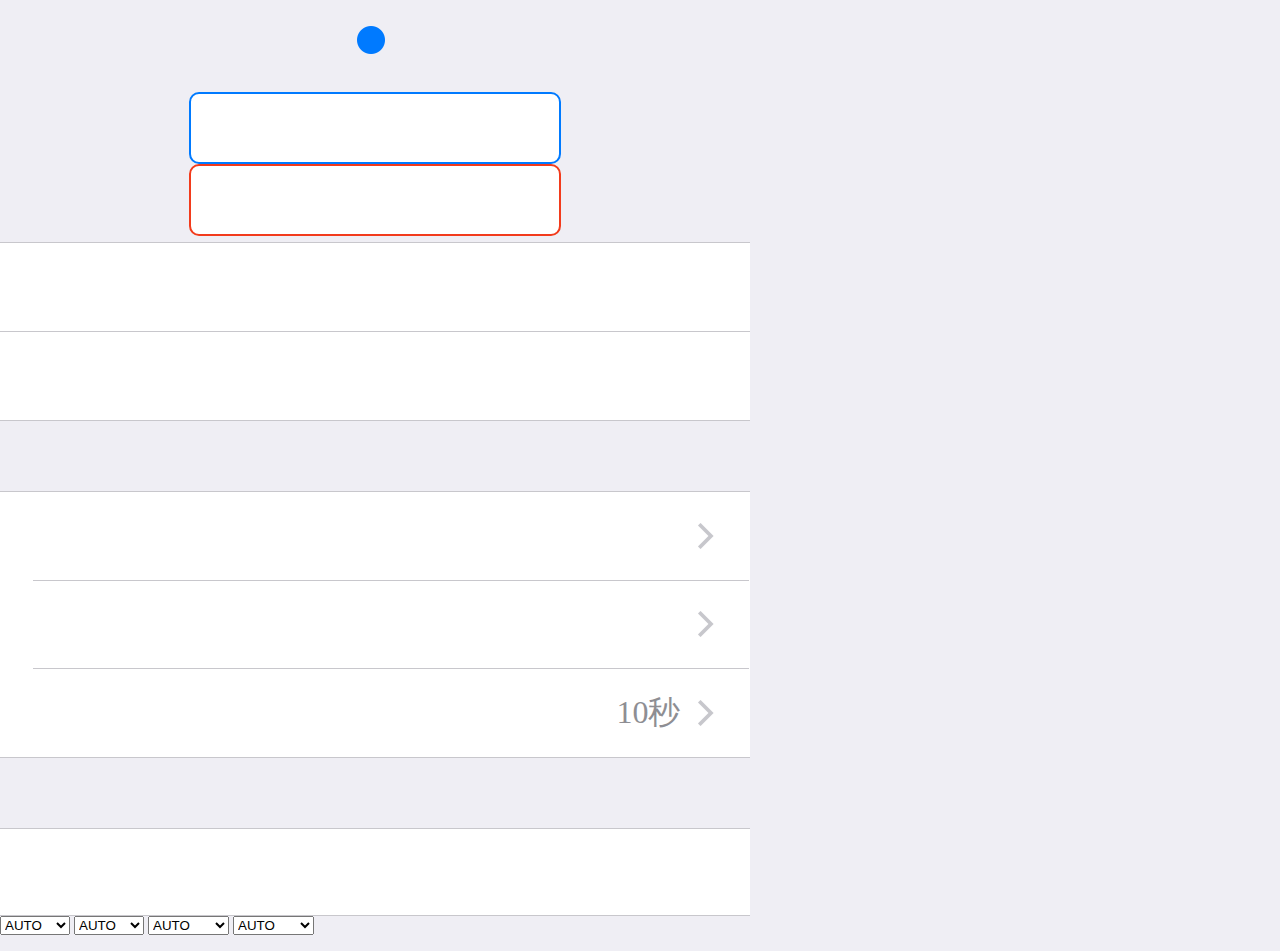
==== app/src/main/assets/index_sp.html @ 416dbcf1 "initial commit" ====
<html lang="ja">
  <head>
    <meta http-equiv="Content-Type" content="text/html; charset=UTF-8">
    <title>THETA360 setting</title>
    <script type="text/javascript" src="js/jquery.js"></script>
    <script type="text/javascript" src="js/aes.js"></script>
    <script type="text/javascript" src="js/pbkdf2.js"></script>
    <script type="text/javascript" src="js/encryption.js"></script>
    <script type="text/javascript" src="js/update.js"></script>
    <script type="text/javascript" src="js/jquery.i18n.properties.js"></script>
    <script type="text/javascript" src="js/i18n.js"></script>
    <script type="text/javascript" src="js/streaming.js"></script>
    <meta name="viewport" content="width=750">
    <link rel="stylesheet" type="text/css" href="css/design_sp.css">

  </head>

  <body>
    <script>

        #JS_INJECTION#

        /* Transition to PC design when the screen size is large */
        if (screen.width > 736) {
            window.location.href = "/index.html";
        }

        var measure_bitrate_flag = 0;

        $(function(){
          $('#bitrate4k').hide();
          $('#bitrate2k').hide();
          $('#bitrate1k').hide();
          $('#bitrate06k').hide();

          /* Embed multilingual correspondence character string */
          updateMessage();

          /* Set text from THETA status code */
          message_code = $("#status_label_tmp").text();
          if (message_code == "1") {
              $("#status_label").text(MESSSAGE_RUNNING);
              changeStatusReady();
          } else if (message_code == "2") {
              $("#status_label").text(MESSSAGE_LIVE_STREAMING);
              changeStatusLive();
          } else if (message_code == "3") {
              $("#status_label").text(MESSSAGE_STOP_STREAMING);
              changeStatusReady();
          } else if (message_code == "4") {
              $("#status_label").text(MESSSAGE_ERROR_CONNECT_SERVER);
              changeStatusError();
          } else if (message_code == "5") {
              $("#status_label").text(MESSSAGE_ERROR_NOT_USER_SETTING);
              changeStatusError();
          } else if (message_code == "6") {
              $("#status_label").text(MESSSAGE_TIMEOUT);
              changeStatusError();
          } else if (message_code == "7") {
              $("#status_label").text(MESSSAGE_ERROR_INITIALIZATION);
              changeStatusError();
          } else {
              $("#status_label").text(MESSSAGE_ERROR_UNEXPECTED + data);
              changeStatusError();
          }

          /* Initialize encryption key and Initial Vector */
          initEncryption();

          /* Decoding */
          var decText = $('#crypt_text').val();
          $('#stream_name_text').val(dec(decText));

          /* Regularly update status */
          setInterval("update()", 1000);

          /* Encrypt stream name when sending */
          $('#form_id').submit(function(){
              var src = $('#stream_name_text').val();
              $('#stream_name_text').val(""); /* 平のテキストを消去 */

              var dest = end(src);
              $('#crypt_text').val(dest);

              return true;
          });

          /* Changed bit rate options according to picture quality */
          var bitrate_4k_val = $('#bitrate4k').val();
          var bitrate_2k_val = $('#bitrate2k').val();
          var bitrate_1k_val = $('#bitrate1k').val();
          var bitrate_06k_val = $('#bitrate06k').val();
          changeMovieSize();
          $('#bitrate4k').val(bitrate_4k_val);
          $('#bitrate2k').val(bitrate_2k_val);
          $('#bitrate1k').val(bitrate_1k_val);
          $('#bitrate06k').val(bitrate_06k_val);

          var movie = $('#movie').val();
          var bitrate = "";
          if(movie == 'MOVIE4K'){
              bitrate = $('#bitrate4k').val();
          } else if(movie == 'MOVIE2K'){
              bitrate = $('#bitrate2k').val();
          } else if(movie == 'MOVIE1K'){
              bitrate = $('#bitrate1k').val();
          } else {
              bitrate = $('#bitrate06k').val();
          }
          if (bitrate == "-1") {
              changeAutoBitrateText();
          }

          changeBitrate();
          changeTimeout();

          $("#server_url_text").focus(function(){
              $(this).css("background-color","#d9d9d8");
              $("#server_url_box").css("background-color","#d9d9d8");
          }).blur(function(){
              $(this).css("background-color","#ffffff");
              $("#server_url_box").css("background-color","#ffffff");
          });
          $("#stream_name_text").focus(function(){
              $(this).css("background-color","#d9d9d8");
              $("#stream_name_box").css("background-color","#d9d9d8");
          }).blur(function(){
              $(this).css("background-color","#ffffff");
              $("#stream_name_box").css("background-color","#ffffff");
          });
          /* Countermeasure to Safari/iOS */
          $("#submit_button").on("click", function(){
              $(this).focus();
          });
          $("#stream_start_button").on("click", function(){
              $(this).focus();
          });
          $("#stream_stop_button").on("click", function(){
              $(this).focus();
          });
          $("#measure_bitrate_button").on("click", function(){
              $(this).focus();
          });
        });

        function changeStatusReady() {
            document.activeElement.blur();
            $("#status_img_1").show();
            $("#status_img_2").hide();
            $("#status_img_3").hide();
            $("#stream_start_button").show();
            $("#stream_stop_button").hide();
            $(".settings_item_input").prop("disabled", false);
            $(".settings_item_label").css("opacity", "1");
            $(".youtube_item_label").css("opacity", "1");
            $(".change_disabled_background").css("opacity", "1");
            $("#submit_button").prop("disabled", false);
            $("#movie_size_tr").on("click", function(){openMovieSize();});
            $("#bitrate_tr").on("click", function(){openBitrate();});
            $("#timeout_tr").on("click", function(){openTimeout();});

            if ($("#tmp_bitrate").val() == "-1") {
                $("#measure_bitrate_button").prop("disabled", false);
            }
        }

        function changeStatusLive() {
            document.activeElement.blur();
            $("#status_img_1").hide();
            $("#status_img_2").show();
            $("#status_img_3").hide();
            $("#stream_start_button").hide();
            $("#stream_stop_button").show();
            $(".settings_item_input").prop("disabled", true);
            $(".settings_item_label").css("opacity", "0.3");
            $(".youtube_item_label").css("opacity", "0.3");
            $(".change_disabled_background").css("opacity", "0.3");
            $("#submit_button").prop("disabled", true);
            $("#movie_size_tr").off("click");
            $("#bitrate_tr").off("click");
            $("#timeout_tr").off("click");
            $("#measure_bitrate_button").prop("disabled", true);
        }

        function changeStatusError() {
            $("#status_img_1").hide();
            $("#status_img_2").hide();
            $("#status_img_3").show();
            $("#stream_start_button").show();
            $("#stream_stop_button").hide();
            $(".settings_item_input").prop("disabled", false);
            $(".settings_item_label").css("opacity", "1");
            $(".youtube_item_label").css("opacity", "1");
            $(".change_disabled_background").css("opacity", "1");
            $("#submit_button").prop("disabled", false);
            $("#movie_size_tr").on("click", function(){openMovieSize();});
            $("#bitrate_tr").on("click", function(){openBitrate();});
            $("#timeout_tr").on("click", function(){openTimeout();});

            if ($("#tmp_bitrate").val() == "-1") {
                $("#measure_bitrate_button").prop("disabled", false);
            }
        }

        function changeMovieSize() {
            var movie = $("#movie").val();
            changeMovieSizeCheck($("#movie").val());
            $("#movie_size_value").text($("#movie option:selected").text());
            if (movie == 'MOVIE4K') {
                $('#bitrate4k').val('20');
                $("#bitrate_value").text($('#bitrate4k option:selected').text());
                $('#slide_bitrate_4k_table').show();
                $('#slide_bitrate_2k_table').hide();
                $('#slide_bitrate_1k_table').hide();
                $('#slide_bitrate_06k_table').hide();
            } else if (movie == 'MOVIE2K') {
                $('#bitrate2k').val('6');
                $("#bitrate_value").text($('#bitrate2k option:selected').text());
                $('#slide_bitrate_4k_table').hide();
                $('#slide_bitrate_2k_table').show();
                $('#slide_bitrate_1k_table').hide();
                $('#slide_bitrate_06k_table').hide();
            } else if (movie == 'MOVIE1K') {
                $('#bitrate1k').val('0.85');
                $("#bitrate_value").text($('#bitrate1k option:selected').text());
                $('#slide_bitrate_4k_table').hide();
                $('#slide_bitrate_2k_table').hide();
                $('#slide_bitrate_1k_table').show();
                $('#slide_bitrate_06k_table').hide();
            } else {
                $('#bitrate06k').val('0.36');
                $("#bitrate_value").text($('#bitrate06k option:selected').text());
                $('#slide_bitrate_4k_table').hide();
                $('#slide_bitrate_2k_table').hide();
                $('#slide_bitrate_1k_table').hide();
                $('#slide_bitrate_06k_table').show();
            }
        }

        function changeMovieSizeCheck(movie) {
            if (movie == 'MOVIE4K') {
                $('#check_4k').show();
                $('#check_2k').hide();
                $('#check_1k').hide();
                $('#check_06k').hide();
            } else if (movie == 'MOVIE2K') {
                $('#check_4k').hide();
                $('#check_2k').show();
                $('#check_1k').hide();
                $('#check_06k').hide();
            } else if (movie == 'MOVIE1K') {
                $('#check_4k').hide();
                $('#check_2k').hide();
                $('#check_1k').show();
                $('#check_06k').hide();
            } else {
                $('#check_4k').hide();
                $('#check_2k').hide();
                $('#check_1k').hide();
                $('#check_06k').show();
            }
        }

        function changeBitrate() {
            var movie = $("#movie").val();
            if (movie == 'MOVIE4K') {
                $("#bitrate_value").text($("#bitrate4k option:selected").text());
                changeBitrateCheck($('#bitrate4k').val());
            } else if (movie == 'MOVIE2K') {
                $("#bitrate_value").text($("#bitrate2k option:selected").text());
                changeBitrateCheck($('#bitrate2k').val());
            } else if (movie == 'MOVIE1K') {
                $("#bitrate_value").text($("#bitrate1k option:selected").text());
                changeBitrateCheck($('#bitrate1k').val());
            } else {
                $("#bitrate_value").text($("#bitrate06k option:selected").text());
                changeBitrateCheck($('#bitrate06k').val());
            }
        }

        function changeBitrateCheck(val) {
            var movie = $("#movie").val();
            if (movie == 'MOVIE4K') {
                $('#check_bitrate_auto').hide();
                $('#check_bitrate_40_4k').hide();
                $('#check_bitrate_20_4k').hide();
                $('#check_bitrate_12_4k').hide();
                if (val == "-1") {
                    $('#check_bitrate_auto').show();
                } else if (val == "40") {
                    $('#check_bitrate_40_4k').show();
                } else if (val == "20") {
                    $('#check_bitrate_20_4k').show();
                } else if (val == "12") {
                    $('#check_bitrate_12_4k').show();
                }
            } else if (movie == 'MOVIE2K') {
                $('#check_bitrate_auto').hide();
                $('#check_bitrate_16_2k').hide();
                $('#check_bitrate_6_2k').hide();
                $('#check_bitrate_3_2k').hide();
                if (val == "-1") {
                    $('#check_bitrate_auto').show();
                } else if (val == "16") {
                    $('#check_bitrate_16_2k').show();
                } else if (val == "6") {
                    $('#check_bitrate_6_2k').show();
                } else if (val == "3") {
                    $('#check_bitrate_3_2k').show();
                }
            } else if (movie == 'MOVIE1K') {
                $('#check_bitrate_auto').hide();
                $('#check_bitrate_2_1k').hide();
                $('#check_bitrate_085_1k').hide();
                $('#check_bitrate_05_1k').hide();
                if (val == "-1") {
                    $('#check_bitrate_auto').show();
                } else if (val == "2") {
                    $('#check_bitrate_2_1k').show();
                } else if (val == "0.85") {
                    $('#check_bitrate_085_1k').show();
                } else if (val == "0.5") {
                    $('#check_bitrate_05_1k').show();
                }
            } else {
                $('#check_bitrate_auto').hide();
                $('#check_bitrate_1_06k').hide();
                $('#check_bitrate_036_06k').hide();
                $('#check_bitrate_025_06k').hide();
                if (val == "-1") {
                    $('#check_bitrate_auto').show();
                } else if (val == "1") {
                    $('#check_bitrate_1_06k').show();
                } else if (val == "0.36") {
                    $('#check_bitrate_036_06k').show();
                } else if (val == "0.25") {
                    $('#check_bitrate_025_06k').show();
                }
            }
        }

        function changeTimeout() {
            $("#timeout_value").text($("#no_operation_timeout_minute_text option:selected").text());
            changeTimeoutCheck($('#no_operation_timeout_minute_text').val());
        }

        function changeTimeoutCheck(val) {
            $('#check_timeout_3').hide();
            $('#check_timeout_5').hide();
            $('#check_timeout_10').hide();
            $('#check_timeout_20').hide();
            $('#check_timeout_auto').hide();
            if (val == "3") {
                $('#check_timeout_3').show();
            } else if (val == "5") {
                $('#check_timeout_5').show();
            } else if (val == "10") {
                $('#check_timeout_10').show();
            } else if (val == "20") {
                $('#check_timeout_20').show();
            } else {
                $('#check_timeout_auto').show();
            }
        }

        function openMovieSize() {
            $("#tmp_movie").val($("#movie").val());
            var movie_size = $('#slide_movie_size');
            movie_size.animate({'left' : 0 }, 300);

        }

        function closeMovieSize() {
            var movie_size = $('#slide_movie_size');
            var body = $(document.body);
            movie_size.animate({'left' : body.outerWidth() }, 300);
        }

        function selectMovieSize(movie_type) {
            $("#tmp_movie").val(movie_type);
            changeMovieSizeCheck($("#tmp_movie").val());
        }

        function cancelMovieSize() {
            closeMovieSize();
            changeMovieSizeCheck($("#movie").val());
        }

        function decideMovieSize() {
            if ($("#movie").val() != $("#tmp_movie").val()) {
                $("#movie").val($("#tmp_movie").val());
                changeMovieSize();
                changeBitrate();
                resetAutoBitrateText();
            }
            closeMovieSize();
        }

        function openBitrate() {
            var movie = $("#movie").val();
            if (movie == 'MOVIE4K') {
                $("#tmp_bitrate").val($("#bitrate4k").val());
            } else if (movie == 'MOVIE2K') {
                $("#tmp_bitrate").val($("#bitrate2k").val());
            } else if (movie == 'MOVIE1K') {
                $("#tmp_bitrate").val($("#bitrate1k").val());
            } else {
                $("#tmp_bitrate").val($("#bitrate06k").val());
            }

            var auto_bitrate = $("#auto_bitrate").val();
            if (auto_bitrate != "" && auto_bitrate != "null") {
                $("#tmp_auto_bitrate").val(auto_bitrate);
                $("#auto_bitrate_label").text("AUTO (" + auto_bitrate + " Mbps)");
            } else {
                $("#tmp_auto_bitrate").val("");
                $("#auto_bitrate_label").text("AUTO");
            }
            selectBitrate($("#tmp_bitrate").val());

            var bitrate = $('#slide_bitrate');
            bitrate.animate({'left' : 0 }, 300);
        }

        function closeBitrate() {
            var bitrate = $('#slide_bitrate');
            var body = $(document.body);
            bitrate.animate({'left' : body.outerWidth() }, 300);
        }

        function selectBitrate(bitrate) {
            if (measure_bitrate_flag == 1) {
                return;
            }
            $("#tmp_bitrate").val(bitrate);
            changeBitrateCheck(bitrate);
            if (bitrate == "-1") {
                if ($("#tmp_auto_bitrate").val() == "") {
                    $("#slide_bitrate_ok").prop("disabled", true);
                }
                $("#measure_bitrate_button").prop("disabled", false);
            } else {
                $("#slide_bitrate_ok").prop("disabled", false);
                $("#measure_bitrate_button").prop("disabled", true);
            }
        }

        function cancelBitrate() {
            closeBitrate();
            var movie = $("#movie").val();
            if (movie == 'MOVIE4K') {
                changeBitrateCheck($('#bitrate4k').val());
            } else if (movie == 'MOVIE2K') {
                changeBitrateCheck($('#bitrate2k').val());
            } else if (movie == 'MOVIE1K') {
                changeBitrateCheck($('#bitrate1k').val());
            } else {
                changeBitrateCheck($('#bitrate06k').val());
            }
        }

        function decideBitrate() {
            var bitrate = $("#tmp_bitrate").val();
            var movie = $("#movie").val();
            if (movie == 'MOVIE4K') {
                $("#bitrate4k").val(bitrate);
            } else if (movie == 'MOVIE2K') {
                $("#bitrate2k").val(bitrate);
            } else if (movie == 'MOVIE1K') {
                $("#bitrate1k").val(bitrate);
            } else {
                $("#bitrate06k").val(bitrate);
            }

            if (bitrate == "-1") {
                $("#auto_bitrate").val($("#tmp_auto_bitrate").val());
                changeAutoBitrateText();
            } else {
                resetAutoBitrateText();
            }

            changeBitrate();
            closeBitrate();
        }

        function openTimeout() {
            var timeout = $('#slide_timeout');
            timeout.animate({'left' : 0 }, 300);
            $("#tmp_timeout").val($("#no_operation_timeout_minute_text").val());
        }

        function closeTimeout() {
            var timeout = $('#slide_timeout');
            var body = $(document.body);
            timeout.animate({'left' : body.outerWidth() }, 300);
        }

        function selectTimeout(timeout) {
            $("#tmp_timeout").val(timeout);
            changeTimeoutCheck(timeout);
        }

        function cancelTimeout() {
            closeTimeout();
            changeTimeoutCheck($("#no_operation_timeout_minute_text").val());
        }

        function decideTimeout() {
            $("#no_operation_timeout_minute_text").val($("#tmp_timeout").val());
            changeTimeout();
            closeTimeout();
        }

        function measure_bitrate() {
            if (measure_bitrate_flag == 1) {
                return;
            }
            measure_bitrate_flag = 1;
            $("#slide_bitrate_ok").prop("disabled", true);
            $("#slide_bitrate_cancel").prop("disabled", true);
            $.ajax({
                url: '/measure_bitrate',
                type: 'POST',
                dataType: 'text',
                data: {'server-url': $("#server_url_text").val(), 'stream-name': end($("#stream_name_text").val()), 'movie-size': $("#movie").val()},
                cache: false,
                timeout: 20000
            })
            .done(function(data) {
                if (data != "" && data != "0") {
                    $("#tmp_auto_bitrate").val(data);
                    $("#auto_bitrate_label").text("AUTO (" + data + " Mbps)");
                    $("#slide_bitrate_ok").prop("disabled", false);
                }
            }).always(function() {
                measure_bitrate_flag = 0;
                $("#slide_bitrate_cancel").prop("disabled", false);
            });
        }

        function changeAutoBitrateText() {
            var movie = $('#movie').val();
            var bitrate = $("#auto_bitrate").val();
            if(movie == 'MOVIE4K'){
                $('#bitrate4k option[value="-1"]').text("AUTO (" + bitrate + " Mbps)");
            } else if(movie == 'MOVIE2K'){
                $('#bitrate2k option[value="-1"]').text("AUTO (" + bitrate + " Mbps)");
            } else if(movie == 'MOVIE1K'){
                $('#bitrate1k option[value="-1"]').text("AUTO (" + bitrate + " Mbps)");
            } else {
                $('#bitrate06k option[value="-1"]').text("AUTO (" + bitrate + " Mbps)");
            }
        }

        function resetAutoBitrateText() {
            $("#auto_bitrate").val("");
            $('#bitrate4k option[value="-1"]').text("AUTO");
            $('#bitrate2k option[value="-1"]').text("AUTO");
            $('#bitrate1k option[value="-1"]').text("AUTO");
            $('#bitrate06k option[value="-1"]').text("AUTO");
        }

    </script>

    <form action='/index.html' method='post' id="form_id">
      <div id="head_box">
        <div id="status_box">
          <img id="status_img_1" class="status_img" src="img/100_01.png">
          <img id="status_img_2" class="status_img" src="img/100_02.png" hidden>
          <img id="status_img_3" class="status_img" src="img/100_03.png" hidden>
          <label id="status_label"></label>
          <label id="status_label_tmp" hidden></label>
        </div>

        <div id="description">
          <label id="description_label" class="i18n_DESCRIPTION"></label>
        </div>

        <div id="stream_button_box">
          <button id="stream_start_button" type='button' onclick="streaming()" class="i18n_START_LIVE_STREAMING stream_button"></button>
          <button id="stream_stop_button" type='button' onclick="streaming()" class="i18n_STOP_LIVE_STREAMING stream_button" hidden></button>
        </div>
      </div>

      <div id="youtube_box" class="change_disabled_background">
        <div id="server_url_box" class="bottom_border">
          <div class="youtube_padding">
            <label id="server_url_label" class="i18n_SERVER_URL youtube_item_label"></label>
            <input type='text' id="server_url_text" name='server_url' class="i18n_placeholder_INPUT_PLACEHOLDER settings_item_input">
          </div>
        </div>

        <div id="stream_name_box">
          <div class="youtube_padding">
            <label id="stream_name_label" class="i18n_STREAM_NAME youtube_item_label"></label>
            <input type='text' id="stream_name_text" name='stream_name' class="i18n_placeholder_INPUT_PLACEHOLDER settings_item_input">
          </div>
        </div>
      </div>

      <div id="advanced_box">
        <label id="advanced_label" class="i18n_ADVANCED_SETTING"></label>
      </div>

      <div id="settings_box" class="change_disabled_background">
        <table id="settings_movie_table" class="settings_table bottom_border">
          <tr id="movie_size_tr">
            <td id="movie_table_head_1">
              <label id="movie_size_label" class="i18n_MOVIE_SIZE settings_item_label"></label>
            </td>
            <td id="movie_table_head_2">
              <label id="movie_size_value" class="settings_value"></label>
            </td>
            <td id="movie_table_head_3">
              <img src="img/102.png" class="arrow_icon">
            </td>
          </tr>
        </table>
        <table id="settings_bitrate_table" class="settings_table bottom_border">
          <tr id="bitrate_tr">
            <td id="bitrate_table_head_1">
              <label id="bitrate_label" class="i18n_BITRATE settings_item_label"></label>
            </td>
            <td id="bitrate_table_head_2">
              <label id="bitrate_value" class="settings_value"></label>
            </td>
            <td id="bitrate_table_head_3">
              <img src="img/102.png" class="arrow_icon">
            </td>
          </tr>
        </table>
        <table id="settings_timeout_table" class="settings_table">
          <tr id="timeout_tr">
            <td id="timeout_table_head_1">
              <label id="timeout_label" class="i18n_TIMEOUT settings_item_label"></label>
            </td>
            <td id="timeout_table_head_2">
              <label id="timeout_value" class="settings_value">10秒</label>
            </td>
            <td id="timeout_table_head_3">
              <img src="img/102.png" class="arrow_icon">
            </td>
          </tr>
        </table>
      </div>

      <div id="submit_button_box" class="change_disabled_background">
        <button id="submit_button" type='submit' name='action' value='send' class="i18n_SEND_BUTTON change_disabled_background"></button>
      </div>

      <input type="hidden" name="update" value="1">
      <input type="hidden" name="crypt" value="0" id="crypt_text">
      <span type="hidden" id="encryption_key"></span>
      <span type="hidden" id="encryption_iv"></span>

      <select id="movie" name="movie" hidden>
        <option value="MOVIE4K">4K(3840x1920) 30fps</option>
        <option value="MOVIE2K">2K(1920x960) 30fps</option>
        <option value="MOVIE1K">1K(1024x512) 30fps</option>
        <option value="MOVIE06K">0.6K(640x320) 30fps</option>
      </select>
      <select id="bitrate4k" name="bitrate4k">
        <option value="-1">AUTO</option>
        <option value="40">40Mbps</option>
        <option value="20">20Mbps</option>
        <option value="12">12Mbps</option>
      </select>
      <select id="bitrate2k" name="bitrate2k">
        <option value="-1">AUTO</option>
        <option value="16">16Mbps</option>
        <option value="6">6Mbps</option>
        <option value="3">3Mbps</option>
      </select>
      <select id="bitrate1k" name="bitrate1k">
        <option value="-1">AUTO</option>
        <option value="2">2Mbps</option>
        <option value="0.85">0.85Mbps</option>
        <option value="0.5">0.5Mbps</option>
      </select>
      <select id="bitrate06k" name="bitrate06k">
        <option value="-1">AUTO</option>
        <option value="1">1Mbps</option>
        <option value="0.36">0.36Mbps</option>
        <option value="0.25">0.25Mbps</option>
      </select>
      <select id="no_operation_timeout_minute_text" name="no_operation_timeout_minute" hidden>
        <option value="3" class="i18n_add_MINUTE">3</option>
        <option value="5" class="i18n_add_MINUTE">5</option>
        <option value="10" class="i18n_add_MINUTE">10</option>
        <option value="20" class="i18n_add_MINUTE">20</option>
        <option value="-1" class="i18n_DISABLED"></option>
      </select>

      <input id="auto_bitrate" name="auto_bitrate" type="hidden">

      <nav id="slide_movie_size" class="slide_menu">
        <div id="slide_movie_label_box" class="slide_head_box">
          <button id="slide_movie_cancel" type='button' onclick="cancelMovieSize()" class="slide_head_button slide_cancel_button">Cancel</button>
          <label id="slide_movie_label" class="i18n_MOVIE_SIZE slide_head_label"></label>
          <button id="slide_movie_ok" type='button' onclick="decideMovieSize()" class="slide_head_button slide_ok_button">OK</button>
        </div>
        <div id="slide_movie_size_box" class="slide_item_box">
          <table id="slide_movie_size_table" class="settings_table">
            <tr class="bottom_border" onclick="selectMovieSize('MOVIE4K')">
              <td id="slide_movie_size_table_head_1">
                <label id="movie_size_4k" class="settings_item_label">4K(3840x1920) 30fps</label>
              </td>
              <td class="slide_check">
                <img id="check_4k" src="img/101.png" class="check_icon">
              </td>
            </tr>
            <tr class="bottom_border" onclick="selectMovieSize('MOVIE2K')">
              <td>
                <label id="movie_size_2k" class="settings_item_label">2K(1920x960) 30fps</label>
              </td>
              <td>
                <img id="check_2k" src="img/101.png" class="check_icon">
              </td>
            </tr>
            <tr class="bottom_border" onclick="selectMovieSize('MOVIE1K')">
              <td>
                <label id="movie_size_1k" class="settings_item_label">1K(1024x512) 30fps</label>
              </td>
              <td>
                <img id="check_1k" src="img/101.png" class="check_icon">
              </td>
            </tr>
            <tr onclick="selectMovieSize('MOVIE06K')">
              <td>
                <label id="movie_size_06k" class="settings_item_label">0.6K(640x320) 30fps</label>
              </td>
              <td>
                <img id="check_06k" src="img/101.png" class="check_icon">
              </td>
            </tr>
          </table>
        </div>
        <input type="hidden" id="tmp_movie">
      </nav>

      <nav id="slide_bitrate" class="slide_menu">
        <div id="slide_bitrate_label_box" class="slide_head_box">
          <button id="slide_bitrate_cancel" type='button' onclick="cancelBitrate()" class="slide_head_button slide_cancel_button">Cancel</button>
          <label id="slide_bitrate_label" class="i18n_BITRATE slide_head_label"></label>
          <button id="slide_bitrate_ok" type='button' onclick="decideBitrate()" class="slide_head_button slide_ok_button">OK</button>
        </div>
        <div id="slide_bitrate_box" class="slide_item_box">
          <table id="slide_bitrate_4k_table" class="settings_table">
            <tr class="bottom_border" onclick="selectBitrate('40')">
              <td class="slide_bitrate_table_head">
                <label id="bitrate_40_4k" class="settings_item_label">40Mbps</label>
              </td>
              <td class="slide_check">
                <img id="check_bitrate_40_4k" src="img/101.png" class="check_icon">
              </td>
            </tr>
            <tr class="bottom_border" onclick="selectBitrate('20')">
              <td>
                <label id="bitrate_20_4k" class="settings_item_label">20Mbps</label>
              </td>
              <td>
                <img id="check_bitrate_20_4k" src="img/101.png" class="check_icon">
              </td>
            </tr>
            <tr onclick="selectBitrate('12')">
              <td>
                <label id="bitrate_12_4k" class="settings_item_label">12Mbps</label>
              </td>
              <td>
                <img id="check_bitrate_12_4k" src="img/101.png" class="check_icon">
              </td>
            </tr>
          </table>

          <table id="slide_bitrate_2k_table" class="settings_table">
            <tr class="bottom_border" onclick="selectBitrate('16')">
              <td class="slide_bitrate_table_head">
                <label id="bitrate_16_2k" class="settings_item_label">16Mbps</label>
              </td>
              <td class="slide_check">
                <img id="check_bitrate_16_2k" src="img/101.png" class="check_icon">
              </td>
            </tr>
            <tr class="bottom_border" onclick="selectBitrate('6')">
              <td>
                <label id="bitrate_6_2k" class="settings_item_label">6Mbps</label>
              </td>
              <td>
                <img id="check_bitrate_6_2k" src="img/101.png" class="check_icon">
              </td>
            </tr>
            <tr onclick="selectBitrate('3')">
              <td>
                <label id="bitrate_3_2k" class="settings_item_label">3Mbps</label>
              </td>
              <td>
                <img id="check_bitrate_3_2k" src="img/101.png" class="check_icon">
              </td>
            </tr>
          </table>

          <table id="slide_bitrate_1k_table" class="settings_table">
            <tr class="bottom_border" onclick="selectBitrate('2')">
              <td class="slide_bitrate_table_head">
                <label id="bitrate_2_1k" class="settings_item_label">2Mbps</label>
              </td>
              <td class="slide_check">
                <img id="check_bitrate_2_1k" src="img/101.png" class="check_icon">
              </td>
            </tr>
            <tr class="bottom_border" onclick="selectBitrate('0.85')">
              <td>
                <label id="bitrate_085_1k" class="settings_item_label">0.85Mbps</label>
              </td>
              <td>
                <img id="check_bitrate_085_1k" src="img/101.png" class="check_icon">
              </td>
            </tr>
            <tr onclick="selectBitrate('0.5')">
              <td>
                <label id="bitrate_05_1k" class="settings_item_label">0.5Mbps</label>
              </td>
              <td>
                <img id="check_bitrate_05_1k" src="img/101.png" class="check_icon">
              </td>
            </tr>
          </table>

          <table id="slide_bitrate_06k_table" class="settings_table">
            <tr class="bottom_border" onclick="selectBitrate('1')">
              <td class="slide_bitrate_table_head">
                <label id="bitrate_1_06k" class="settings_item_label">1Mbps</label>
              </td>
              <td class="slide_check">
                <img id="check_bitrate_1_06k" src="img/101.png" class="check_icon">
              </td>
            </tr>
            <tr class="bottom_border" onclick="selectBitrate('0.36')">
              <td>
                <label id="bitrate_036_06k" class="settings_item_label">0.36Mbps</label>
              </td>
              <td>
                <img id="check_bitrate_036_06k" src="img/101.png" class="check_icon">
              </td>
            </tr>
            <tr onclick="selectBitrate('0.25')">
              <td>
                <label id="bitrate_025_06k" class="settings_item_label">0.25Mbps</label>
              </td>
              <td>
                <img id="check_bitrate_025_06k" src="img/101.png" class="check_icon">
              </td>
            </tr>
          </table>
        </div>

        <div id="slide_auto_bitrate_box" class="slide_item_box">
          <table id="slide_auto_bitrate_table" class="settings_table">
            <tr onclick="selectBitrate('-1')">
              <td class="slide_bitrate_table_head">
                <label id="auto_bitrate_label" class="settings_item_label">AUTO</label>
              </td>
              <td class="slide_check">
                <img id="check_bitrate_auto" src="img/101.png" class="check_icon">
              </td>
            </tr>
          </table>
        </div>

        <div id="measure_bitrate_description">
          <label class="i18n_MEASUREMENT_DESCRIPTION"></label>
        </div>

        <div>
          <button id="measure_bitrate_button" type='button' onclick="measure_bitrate()" class="i18n_MEASUREMENT"></button>
        </div>
        <input type="hidden" id="tmp_bitrate">
      </nav>

      <nav id="slide_timeout" class="slide_menu">
        <div id="slide_timeout_label_box" class="slide_head_box">
          <button id="slide_timeout_cancel" type='button' onclick="cancelTimeout()" class="slide_head_button slide_cancel_button">Cancel</button>
          <label id="slide_timeout_label" class="i18n_TIMEOUT slide_head_label"></label>
          <button id="slide_timeout_ok" type='button' onclick="decideTimeout()" class="slide_head_button slide_ok_button">OK</button>
        </div>
        <div id="slide_timeout_box" class="slide_item_box">
          <table id="slide_timeout_table" class="settings_table">
            <tr class="bottom_border" onclick="selectTimeout('3')">
              <td id="slide_timeout_table_head_1">
                <label id="slide_timeout_3" class="settings_item_label i18n_add_MINUTE">3</label>
              </td>
              <td class="slide_check">
                <img id="check_timeout_3" src="img/101.png" class="check_icon">
              </td>
            </tr>
            <tr class="bottom_border" onclick="selectTimeout('5')">
              <td>
                <label id="slide_timeout_5" class="settings_item_label i18n_add_MINUTE">5</label>
              </td>
              <td>
                <img id="check_timeout_5" src="img/101.png" class="check_icon">
              </td>
            </tr>
            <tr class="bottom_border" onclick="selectTimeout('10')">
              <td>
                <label id="slide_timeout_10" class="settings_item_label i18n_add_MINUTE">10</label>
              </td>
              <td>
                <img id="check_timeout_10" src="img/101.png" class="check_icon">
              </td>
            </tr>
            <tr class="bottom_border" onclick="selectTimeout('20')">
              <td>
                <label id="slide_timeout_20" class="settings_item_label i18n_add_MINUTE">20</label>
              </td>
              <td>
                <img id="check_timeout_20" src="img/101.png" class="check_icon">
              </td>
            </tr>
            <tr onclick="selectTimeout('-1')">
              <td>
                <label id="slide_timeout_auto" class="settings_item_label i18n_DISABLED"></label>
              </td>
              <td>
                <img id="check_timeout_auto" src="img/101.png" class="check_icon">
              </td>
            </tr>
          </table>
        </div>
        <input type="hidden" id="tmp_timeout">
        <input type="hidden" id="tmp_auto_bitrate">
      </nav>

    </form>
  </body>
</html>
---- app/src/main/assets/css/design_sp.css ----
﻿/**
 * 要素指定
 */

body {
    background-color: #efeef4;
    margin: 0px;
    position: relative;
    left: 0;
    overflow-x: hidden;
    width: 750px;
}

::-webkit-input-placeholder {
    color: #c8c7cd;
}

/**
 * class指定
 */

 .status_img {
     vertical-align: middle;
     margin-top: -15px;
     margin-right: 8px;
 }

.stream_button {
     background-color: #ffffff;
     width:372px;
     height:72px;
     font-size: 34px;
     display: block;
     margin-left: auto;
     margin-right: auto;
     border-radius: 10px;
}

.stream_button:focus {
     background-color: #d9d9d8;
     outline: 0px;
}

.stream_button:disabled {
     opacity: 0.3;
}

.settings_item_input {
     height: 88px;
     border: 0px;
     font-size: 32px;
}

.settings_item_input:focus {
    outline: 0px;
}

.settings_item_input:disabled {
    background-color: #ffffff;
    opacity: 0.3;
}

.bottom_border {
     border-bottom: 1px solid #c8c7cc;
}

.youtube_padding {
    padding-left: 34px;
}

.youtube_item_label {
    font-size: 32px;
    margin-right: 50px;
}

.settings_table {
    table-layout: fixed;
    margin-left: -1px;
    border-collapse: collapse;
    border-spacing: 0;
    width: 100%;
}

.settings_table tr {
    height: 88px;
}

.settings_item_label {
    font-size: 32px;
}

.settings_value {
    display: block;
    text-align: right;
    width: 100%;
    color: #8e8e93;
    font-size: 32px;
}

.arrow_icon {
    display: block;
    margin-right: 20px;
    margin-left: 16px;
}

.check_icon {
    display: block;
    margin-right: 27px;
}

.slide_menu{
    position: fixed;
    top: 0;
    left: 100%;
    width: 100%;
    height: 100%;
    background-color: #efeef4;
}

.slide_bitrate_table tr {
    height: 88px;
}

.slide_bitrate_table_head {
    width: 90%;
}

.slide_head_box {
    background-color: #f6f6f6;
    height: 100px;
    position: relative;
    text-align: center;
}

.slide_head_label {
    font-size: 34px;
    color: #000000;
    display: inline-block;
    line-height: 100px;
}

.slide_head_button {
    background-color: #f6f6f6;
    border: 0px solid;
    color: 007aff;
    font-size: 34px;
    padding: 0px;
    position: absolute;
    top: 0px;
    bottom: 0px;
}

.slide_head_button:focus {
    outline: 0px;
}

.slide_head_button:disabled {
    opacity: 0.3;
}

.slide_cancel_button {
    left: 34px;
}

.slide_ok_button {
    right: 34px;
}


.slide_item_box {
     padding-left: 34px;
     margin-top: 100px;
     background-color: #ffffff;
     border-top: 1px solid #c8c7cc;
     border-bottom: 1px solid #c8c7cc;
     border-left: 0px;
     border-right: 0px;
 }

.slide_check {
    padding-right: 27px;
}

/**
 * id指定
 */

#head_box {
    height: 242px;
}

#status_box {
    width: 100%;
    padding-top: 35px;
    text-align: center;
    margin: auto;
}

#status_img_2 {
    animation: blinkAnime 0.5s infinite alternate;
}
@keyframes blinkAnime{
    0% { opacity: 0 }
    100% { opacity: 1 }
}

#status_label {
    font-size: 34px;
    line-height: 36px;
}

#description {
    margin-top: 8px;
}

#description_label {
    font-size: 23px;
    text-align: center;
    display: block;
    color: #6e6d72;
    line-height: 24px;
}

#stream_button_box {
    margin-top: 32px;
    margin-bottom: 35px;
}

#stream_start_button {
    color: #007aff;
    border: 2px solid #007aff;
}

#stream_stop_button {
    color: #f23b1c;
    border: 2px solid #f23b1c;
}

#youtube_box {
    background-color: #ffffff;
    border-top: 1px solid #c8c7cc;
    border-bottom: 1px solid #c8c7cc;
    border-left: 0px;
    border-right: 0px;
}

#server_url_text {
    width: 453px;
}

#stream_name_text {
    width: 374px;
}

#advanced_box {
    padding-left: 34px;
    margin-top: 70px;
    margin-bottom: 20px;
    line-height: 24px;
}

#advanced_label {
    color: #8e8e93;
    font-size: 26px;
}

#settings_box {
    padding-left: 34px;
    background-color: #ffffff;
    border-top: 1px solid #c8c7cc;
    border-bottom: 1px solid #c8c7cc;
    border-left: 0px;
    border-right: 0px;
}

#movie_table_head_1 {
    width: 40%;
}

#movie_table_head_2 {
    width: 50%;
}

#movie_table_head_3 {
    width: 56px;
}

#bitrate_table_head_1 {
    width: 40%;
}

#bitrate_table_head_2 {
    width: 50%;
}

#bitrate_table_head_3 {
    width: 56px;
}

#timeout_table_head_1 {
    width: 60%;
}

#timeout_table_head_2 {
    width: 30%;
}

#timeout_table_head_3 {
    width: 56px;
}

#movie_size_label {
}

#bitrate_label {
}

#timeout_label {
}

#submit_button_box {
    margin-top: 70px;
}

#submit_button {
    width: 100%;
    height: 88px;
    color: #007aff;
    background-color: #ffffff;
    border-top: 1px solid #c8c7cc;
    border-bottom: 1px solid #c8c7cc;
    border-left: 0px;
    border-right: 0px;
    font-size: 34px;
    display: block;
    margin-left: auto;
    margin-right: auto;
}

#submit_button:focus {
    background-color: #d9d9d8;
    outline: 0px;
}

#submit_button:disabled {
    opacity: 0.3;
}

#slide_movie_size{
}

#slide_movie_size_box {
}

#slide_movie_size_table {
}

#slide_movie_size_table tr {
    height: 88px;
}

#slide_movie_size_table_head_1 {
    width: 90%;
}

#slide_bitrate{
}

#slide_bitrate_box {
}

#slide_auto_bitrate_box {
    height: 88px;
    margin-top: 40px;
}

#measure_bitrate_description {
    padding: 20px 50px;
    font-size: 23px;
    color: #6e6d72;
    text-align: center;
}

#measure_bitrate_button {
     background-color: #ffffff;
     width:372px;
     height:72px;
     font-size: 34px;
     color: #000000;
     display: block;
     margin-left: auto;
     margin-right: auto;
     border-radius: 10px;
     border: 2px solid #6e6d72;
}

#measure_bitrate_button:focus {
    background-color: #d9d9d8;
    outline: 0px;
}

#measure_bitrate_button:disabled {
    opacity: 0.3;
}

#slide_timeout{
}

#slide_timeout_box {
}

#slide_timeout_table {
}

#slide_timeout_table tr {
    height: 88px;
}

#slide_timeout_table_head_1 {
    width: 90%;
}
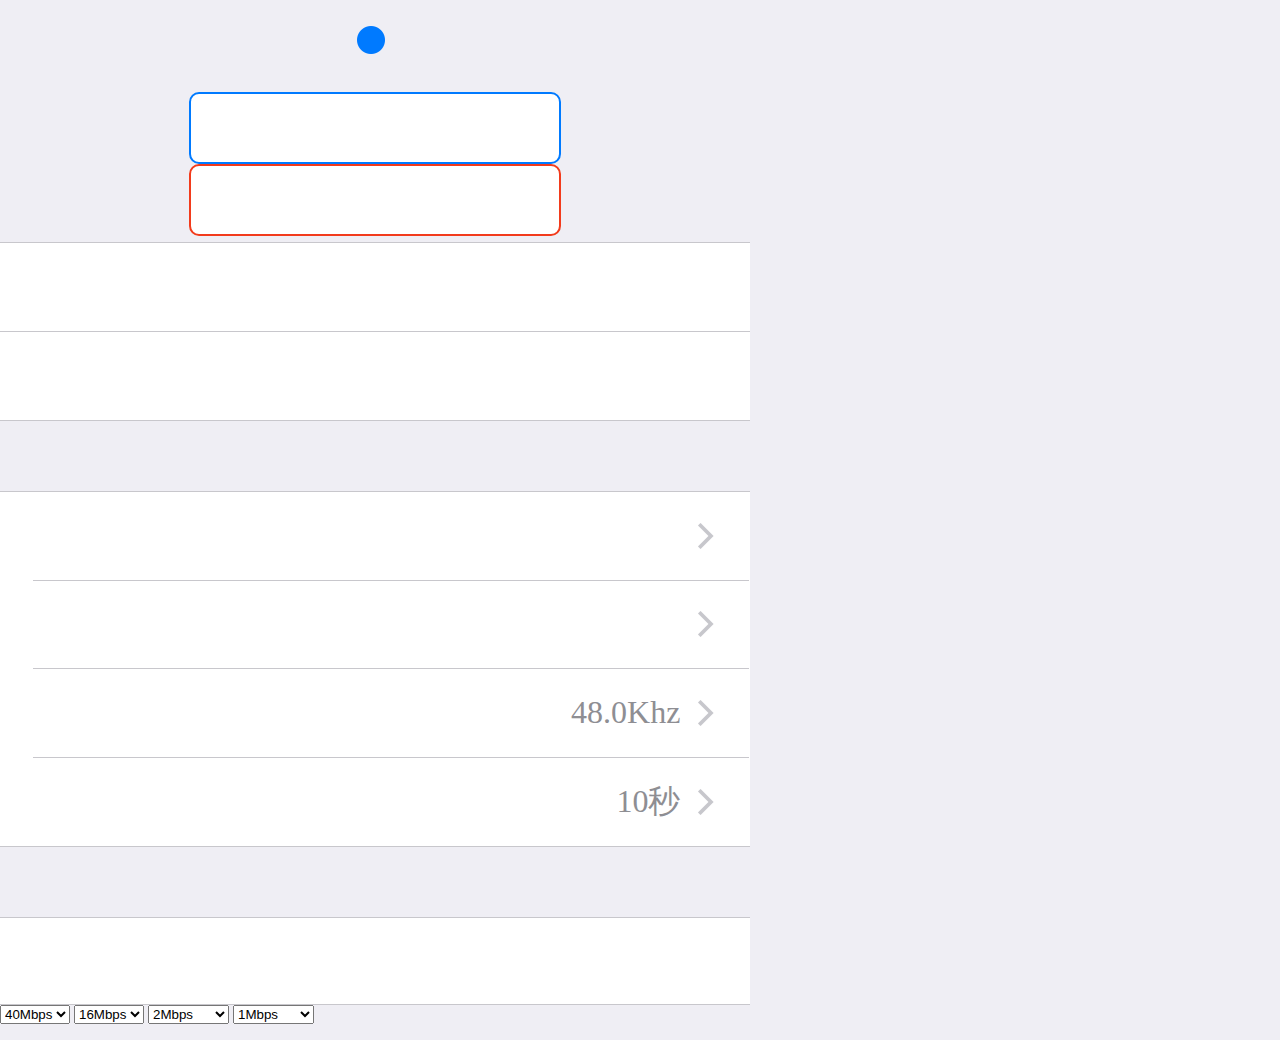
==== commit 8038c7c9: "・ビットレート自動測定機能を削除 ・ビットレートの選択肢からAUTOを削除 ・音声サンプリングレートを44.1KHz固定から48.0KHzと44.1KHzを選択できる（デフォルト48.0KHz）ように" ====
--- a/app/src/main/assets/index_sp.html
+++ b/app/src/main/assets/index_sp.html
@@ -24,8 +24,6 @@
         if (screen.width > 736) {
             window.location.href = "/index.html";
         }
-
-        var measure_bitrate_flag = 0;
 
         $(function(){
           $('#bitrate4k').hide();
@@ -86,10 +84,10 @@
           });
 
           /* Changed bit rate options according to picture quality */
-          var bitrate_4k_val = $('#bitrate4k').val();
-          var bitrate_2k_val = $('#bitrate2k').val();
-          var bitrate_1k_val = $('#bitrate1k').val();
-          var bitrate_06k_val = $('#bitrate06k').val();
+          var bitrate_4k_val = prevent_xss($('#bitrate4k').val());
+          var bitrate_2k_val = prevent_xss($('#bitrate2k').val());
+          var bitrate_1k_val = prevent_xss($('#bitrate1k').val());
+          var bitrate_06k_val = prevent_xss($('#bitrate06k').val());
           changeMovieSize();
           $('#bitrate4k').val(bitrate_4k_val);
           $('#bitrate2k').val(bitrate_2k_val);
@@ -107,11 +105,10 @@
           } else {
               bitrate = $('#bitrate06k').val();
           }
-          if (bitrate == "-1") {
-              changeAutoBitrateText();
-          }
+          bitrate = prevent_xss(bitrate);
 
           changeBitrate();
+          changeAudioSamplingRate();
           changeTimeout();
 
           $("#server_url_text").focus(function(){
@@ -138,9 +135,6 @@
           $("#stream_stop_button").on("click", function(){
               $(this).focus();
           });
-          $("#measure_bitrate_button").on("click", function(){
-              $(this).focus();
-          });
         });
 
         function changeStatusReady() {
@@ -157,11 +151,8 @@
             $("#submit_button").prop("disabled", false);
             $("#movie_size_tr").on("click", function(){openMovieSize();});
             $("#bitrate_tr").on("click", function(){openBitrate();});
+            $("#audio_sampling_rate_tr").on("click", function(){openAudioSamplingRate();});
             $("#timeout_tr").on("click", function(){openTimeout();});
-
-            if ($("#tmp_bitrate").val() == "-1") {
-                $("#measure_bitrate_button").prop("disabled", false);
-            }
         }
 
         function changeStatusLive() {
@@ -178,6 +169,7 @@
             $("#submit_button").prop("disabled", true);
             $("#movie_size_tr").off("click");
             $("#bitrate_tr").off("click");
+            $("#audio_sampling_rate_tr").off("click");
             $("#timeout_tr").off("click");
             $("#measure_bitrate_button").prop("disabled", true);
         }
@@ -195,11 +187,8 @@
             $("#submit_button").prop("disabled", false);
             $("#movie_size_tr").on("click", function(){openMovieSize();});
             $("#bitrate_tr").on("click", function(){openBitrate();});
+            $("#audio_sampling_rate_tr").on("click", function(){openAudioSamplingRate();});
             $("#timeout_tr").on("click", function(){openTimeout();});
-
-            if ($("#tmp_bitrate").val() == "-1") {
-                $("#measure_bitrate_button").prop("disabled", false);
-            }
         }
 
         function changeMovieSize() {
@@ -281,12 +270,10 @@
         function changeBitrateCheck(val) {
             var movie = $("#movie").val();
             if (movie == 'MOVIE4K') {
-                $('#check_bitrate_auto').hide();
                 $('#check_bitrate_40_4k').hide();
                 $('#check_bitrate_20_4k').hide();
                 $('#check_bitrate_12_4k').hide();
                 if (val == "-1") {
-                    $('#check_bitrate_auto').show();
                 } else if (val == "40") {
                     $('#check_bitrate_40_4k').show();
                 } else if (val == "20") {
@@ -295,13 +282,10 @@
                     $('#check_bitrate_12_4k').show();
                 }
             } else if (movie == 'MOVIE2K') {
-                $('#check_bitrate_auto').hide();
                 $('#check_bitrate_16_2k').hide();
                 $('#check_bitrate_6_2k').hide();
                 $('#check_bitrate_3_2k').hide();
-                if (val == "-1") {
-                    $('#check_bitrate_auto').show();
-                } else if (val == "16") {
+                if (val == "16") {
                     $('#check_bitrate_16_2k').show();
                 } else if (val == "6") {
                     $('#check_bitrate_6_2k').show();
@@ -309,13 +293,10 @@
                     $('#check_bitrate_3_2k').show();
                 }
             } else if (movie == 'MOVIE1K') {
-                $('#check_bitrate_auto').hide();
                 $('#check_bitrate_2_1k').hide();
                 $('#check_bitrate_085_1k').hide();
                 $('#check_bitrate_05_1k').hide();
-                if (val == "-1") {
-                    $('#check_bitrate_auto').show();
-                } else if (val == "2") {
+                if (val == "2") {
                     $('#check_bitrate_2_1k').show();
                 } else if (val == "0.85") {
                     $('#check_bitrate_085_1k').show();
@@ -323,19 +304,33 @@
                     $('#check_bitrate_05_1k').show();
                 }
             } else {
-                $('#check_bitrate_auto').hide();
                 $('#check_bitrate_1_06k').hide();
                 $('#check_bitrate_036_06k').hide();
                 $('#check_bitrate_025_06k').hide();
-                if (val == "-1") {
-                    $('#check_bitrate_auto').show();
-                } else if (val == "1") {
+                if (val == "1") {
                     $('#check_bitrate_1_06k').show();
                 } else if (val == "0.36") {
                     $('#check_bitrate_036_06k').show();
                 } else if (val == "0.25") {
                     $('#check_bitrate_025_06k').show();
                 }
+            }
+        }
+
+        function changeAudioSamplingRate() {
+            $("#audio_sampling_rate_value").text($("#audio_sampling_rate_text option:selected").text());
+            changeAudioSamplingRateCheck($('#audio_sampling_rate_text').val());
+        }
+
+         function changeAudioSamplingRateCheck(val) {
+            $('#check_audio_sampling_rate_44100').hide();
+            $('#check_audio_sampling_rate_48000').hide();
+            if (val == "44100") {
+                $('#check_audio_sampling_rate_44100').show();
+            } else if (val == "48000") {
+                $('#check_audio_sampling_rate_48000').show();
+            } else {
+                $('#check_audio_sampling_rate_48000').show();
             }
         }
 
@@ -391,7 +386,6 @@
                 $("#movie").val($("#tmp_movie").val());
                 changeMovieSize();
                 changeBitrate();
-                resetAutoBitrateText();
             }
             closeMovieSize();
         }
@@ -407,15 +401,6 @@
             } else {
                 $("#tmp_bitrate").val($("#bitrate06k").val());
             }
-
-            var auto_bitrate = $("#auto_bitrate").val();
-            if (auto_bitrate != "" && auto_bitrate != "null") {
-                $("#tmp_auto_bitrate").val(auto_bitrate);
-                $("#auto_bitrate_label").text("AUTO (" + auto_bitrate + " Mbps)");
-            } else {
-                $("#tmp_auto_bitrate").val("");
-                $("#auto_bitrate_label").text("AUTO");
-            }
             selectBitrate($("#tmp_bitrate").val());
 
             var bitrate = $('#slide_bitrate');
@@ -429,20 +414,10 @@
         }
 
         function selectBitrate(bitrate) {
-            if (measure_bitrate_flag == 1) {
-                return;
-            }
+            bitrate = prevent_xss(bitrate);
             $("#tmp_bitrate").val(bitrate);
             changeBitrateCheck(bitrate);
-            if (bitrate == "-1") {
-                if ($("#tmp_auto_bitrate").val() == "") {
-                    $("#slide_bitrate_ok").prop("disabled", true);
-                }
-                $("#measure_bitrate_button").prop("disabled", false);
-            } else {
-                $("#slide_bitrate_ok").prop("disabled", false);
-                $("#measure_bitrate_button").prop("disabled", true);
-            }
+            $("#slide_bitrate_ok").prop("disabled", false);
         }
 
         function cancelBitrate() {
@@ -460,7 +435,7 @@
         }
 
         function decideBitrate() {
-            var bitrate = $("#tmp_bitrate").val();
+            var bitrate = prevent_xss($("#tmp_bitrate").val());
             var movie = $("#movie").val();
             if (movie == 'MOVIE4K') {
                 $("#bitrate4k").val(bitrate);
@@ -471,16 +446,36 @@
             } else {
                 $("#bitrate06k").val(bitrate);
             }
-
-            if (bitrate == "-1") {
-                $("#auto_bitrate").val($("#tmp_auto_bitrate").val());
-                changeAutoBitrateText();
-            } else {
-                resetAutoBitrateText();
-            }
-
             changeBitrate();
             closeBitrate();
+        }
+
+        function openAudioSamplingRate() {
+            var audio_sampling_rate = $('#slide_audio_sampling_rate');
+            audio_sampling_rate.animate({'left' : 0 }, 300);
+            $("#tmp_audio_sampling_rate").val($("#audio_sampling_rate_text").val());
+        }
+
+        function closeAudioSamplingRate() {
+            var audio_sampling_rate = $('#slide_audio_sampling_rate');
+            var body = $(document.body);
+            audio_sampling_rate.animate({'left' : body.outerWidth() }, 300);
+        }
+
+        function selectAudioSamplingRate(audio_sampling_rate) {
+            $("#tmp_audio_sampling_rate").val(audio_sampling_rate);
+            changeAudioSamplingRateCheck(audio_sampling_rate);
+        }
+
+        function cancelAudioSamplingRate() {
+            closeAudioSamplingRate();
+            changeAudioSamplingRateCheck($("#audio_sampling_rate_text").val());
+        }
+
+        function decideAudioSamplingRate() {
+            $("#audio_sampling_rate_text").val($("#tmp_audio_sampling_rate").val());
+            changeAudioSamplingRate();
+            closeAudioSamplingRate();
         }
 
         function openTimeout() {
@@ -511,53 +506,13 @@
             closeTimeout();
         }
 
-        function measure_bitrate() {
-            if (measure_bitrate_flag == 1) {
-                return;
-            }
-            measure_bitrate_flag = 1;
-            $("#slide_bitrate_ok").prop("disabled", true);
-            $("#slide_bitrate_cancel").prop("disabled", true);
-            $.ajax({
-                url: '/measure_bitrate',
-                type: 'POST',
-                dataType: 'text',
-                data: {'server-url': $("#server_url_text").val(), 'stream-name': end($("#stream_name_text").val()), 'movie-size': $("#movie").val()},
-                cache: false,
-                timeout: 20000
-            })
-            .done(function(data) {
-                if (data != "" && data != "0") {
-                    $("#tmp_auto_bitrate").val(data);
-                    $("#auto_bitrate_label").text("AUTO (" + data + " Mbps)");
-                    $("#slide_bitrate_ok").prop("disabled", false);
-                }
-            }).always(function() {
-                measure_bitrate_flag = 0;
-                $("#slide_bitrate_cancel").prop("disabled", false);
-            });
-        }
-
-        function changeAutoBitrateText() {
-            var movie = $('#movie').val();
-            var bitrate = $("#auto_bitrate").val();
-            if(movie == 'MOVIE4K'){
-                $('#bitrate4k option[value="-1"]').text("AUTO (" + bitrate + " Mbps)");
-            } else if(movie == 'MOVIE2K'){
-                $('#bitrate2k option[value="-1"]').text("AUTO (" + bitrate + " Mbps)");
-            } else if(movie == 'MOVIE1K'){
-                $('#bitrate1k option[value="-1"]').text("AUTO (" + bitrate + " Mbps)");
-            } else {
-                $('#bitrate06k option[value="-1"]').text("AUTO (" + bitrate + " Mbps)");
-            }
-        }
-
-        function resetAutoBitrateText() {
-            $("#auto_bitrate").val("");
-            $('#bitrate4k option[value="-1"]').text("AUTO");
-            $('#bitrate2k option[value="-1"]').text("AUTO");
-            $('#bitrate1k option[value="-1"]').text("AUTO");
-            $('#bitrate06k option[value="-1"]').text("AUTO");
+        function prevent_xss(string){
+          return string
+              .replace(/\&/g, '&amp;')
+              .replace(/\</g, '&lt;')
+              .replace(/\>/g, '&gt;')
+              .replace(/\"/g, '&quot;')
+              .replace(/\'/g, '&#x27;');
         }
 
     </script>
@@ -586,14 +541,14 @@
         <div id="server_url_box" class="bottom_border">
           <div class="youtube_padding">
             <label id="server_url_label" class="i18n_SERVER_URL youtube_item_label"></label>
-            <input type='text' id="server_url_text" name='server_url' class="i18n_placeholder_INPUT_PLACEHOLDER settings_item_input">
+            <input type='text' id="server_url_text" name='server_url' onchange="this.value = prevent_xss(this.value)" class="i18n_placeholder_INPUT_PLACEHOLDER settings_item_input">
           </div>
         </div>
 
         <div id="stream_name_box">
           <div class="youtube_padding">
             <label id="stream_name_label" class="i18n_STREAM_NAME youtube_item_label"></label>
-            <input type='text' id="stream_name_text" name='stream_name' class="i18n_placeholder_INPUT_PLACEHOLDER settings_item_input">
+            <input type='text' id="stream_name_text" name='stream_name' onchange="this.value = prevent_xss(this.value)" class="i18n_placeholder_INPUT_PLACEHOLDER settings_item_input">
           </div>
         </div>
       </div>
@@ -625,6 +580,19 @@
               <label id="bitrate_value" class="settings_value"></label>
             </td>
             <td id="bitrate_table_head_3">
+              <img src="img/102.png" class="arrow_icon">
+            </td>
+          </tr>
+        </table>
+        <table id="settings_audio_sampling_rate_table" class="settings_table bottom_border">
+          <tr id="audio_sampling_rate_tr">
+            <td id="audio_sampling_rate_table_head_1">
+              <label id="audio_sampling_rate_label" class="i18n_AUDIO_SAMPLING_RATE settings_item_label"></label>
+            </td>
+            <td id="audio_sampling_rate_table_head_2">
+              <label id="audio_sampling_rate_value" class="settings_value">48.0Khz</label>
+            </td>
+            <td id="audio_sampling_rate_table_head_3">
               <img src="img/102.png" class="arrow_icon">
             </td>
           </tr>
@@ -660,28 +628,28 @@
         <option value="MOVIE06K">0.6K(640x320) 30fps</option>
       </select>
       <select id="bitrate4k" name="bitrate4k">
-        <option value="-1">AUTO</option>
         <option value="40">40Mbps</option>
         <option value="20">20Mbps</option>
         <option value="12">12Mbps</option>
       </select>
       <select id="bitrate2k" name="bitrate2k">
-        <option value="-1">AUTO</option>
         <option value="16">16Mbps</option>
         <option value="6">6Mbps</option>
         <option value="3">3Mbps</option>
       </select>
       <select id="bitrate1k" name="bitrate1k">
-        <option value="-1">AUTO</option>
         <option value="2">2Mbps</option>
         <option value="0.85">0.85Mbps</option>
         <option value="0.5">0.5Mbps</option>
       </select>
       <select id="bitrate06k" name="bitrate06k">
-        <option value="-1">AUTO</option>
         <option value="1">1Mbps</option>
         <option value="0.36">0.36Mbps</option>
         <option value="0.25">0.25Mbps</option>
+      </select>
+      <select id="audio_sampling_rate_text" name="audio_sampling_rate" hidden>
+        <option value="44100">44.1KHz</option>
+        <option value="48000">48.0Khz</option>
       </select>
       <select id="no_operation_timeout_minute_text" name="no_operation_timeout_minute" hidden>
         <option value="3" class="i18n_add_MINUTE">3</option>
@@ -691,8 +659,6 @@
         <option value="-1" class="i18n_DISABLED"></option>
       </select>
 
-      <input id="auto_bitrate" name="auto_bitrate" type="hidden">
-
       <nav id="slide_movie_size" class="slide_menu">
         <div id="slide_movie_label_box" class="slide_head_box">
           <button id="slide_movie_cancel" type='button' onclick="cancelMovieSize()" class="slide_head_button slide_cancel_button">Cancel</button>
@@ -854,27 +820,36 @@
           </table>
         </div>
 
-        <div id="slide_auto_bitrate_box" class="slide_item_box">
-          <table id="slide_auto_bitrate_table" class="settings_table">
-            <tr onclick="selectBitrate('-1')">
-              <td class="slide_bitrate_table_head">
-                <label id="auto_bitrate_label" class="settings_item_label">AUTO</label>
+        <input type="hidden" id="tmp_bitrate">
+      </nav>
+      <nav id="slide_audio_sampling_rate" class="slide_menu">
+        <div id="slide_audio_sampling_rate_label_box" class="slide_head_box">
+          <button id="slide_audio_sampling_rate_cancel" type='button' onclick="cancelAudioSamplingRate()" class="slide_head_button slide_cancel_button">Cancel</button>
+          <label id="slide_audio_sampling_rate_label" class="i18n_AUDIO_SAMPLING_RATE slide_head_label"></label>
+          <button id="slide_audio_sampling_rate_ok" type='button' onclick="decideAudioSamplingRate()" class="slide_head_button slide_ok_button">OK</button>
+        </div>
+        <div id="slide_audio_sampling_rate_box" class="slide_item_box">
+          <table id="slide_audio_sampling_rate_table" class="settings_table">
+            <tr class="bottom_border" onclick="selectAudioSamplingRate('44100')">
+              <td id="slide_audio_sampling_rate_table_head_1">
+                <label id="slide_audio_sampling_rate_44100" class="settings_item_label">44.1Khz</label>
               </td>
               <td class="slide_check">
-                <img id="check_bitrate_auto" src="img/101.png" class="check_icon">
+                <img id="check_audio_sampling_rate_44100" src="img/101.png" class="check_icon">
+              </td>
+            </tr>
+            <tr class="bottom_border" onclick="selectAudioSamplingRate('48000')">
+              <td>
+                <label id="slide_audio_sampling_rate_48000" class="settings_item_label">48.0Khz</label>
+              </td>
+              <td>
+                <img id="check_audio_sampling_rate_48000" src="img/101.png" class="check_icon">
               </td>
             </tr>
           </table>
-        </div>
-
-        <div id="measure_bitrate_description">
-          <label class="i18n_MEASUREMENT_DESCRIPTION"></label>
-        </div>
-
-        <div>
-          <button id="measure_bitrate_button" type='button' onclick="measure_bitrate()" class="i18n_MEASUREMENT"></button>
-        </div>
-        <input type="hidden" id="tmp_bitrate">
+          <input type="hidden" id="tmp_audio_sampling_rate">
+        </div>
+
       </nav>
 
       <nav id="slide_timeout" class="slide_menu">
@@ -928,7 +903,6 @@
           </table>
         </div>
         <input type="hidden" id="tmp_timeout">
-        <input type="hidden" id="tmp_auto_bitrate">
       </nav>
 
     </form>
--- a/app/src/main/assets/css/design_sp.css
+++ b/app/src/main/assets/css/design_sp.css
@@ -297,6 +297,18 @@
     width: 56px;
 }
 
+#audio_sampling_rate_table_head_1 {
+    width: 60%;
+}
+
+#audio_sampling_rate_table_head_2 {
+    width: 30%;
+}
+
+#audio_sampling_rate_table_head_3 {
+    width: 56px;
+}
+
 #timeout_table_head_1 {
     width: 60%;
 }
@@ -313,6 +325,9 @@
 }
 
 #bitrate_label {
+}
+
+#audio_sampling_rate_label {
 }
 
 #timeout_label {
@@ -369,38 +384,23 @@
 #slide_bitrate_box {
 }
 
-#slide_auto_bitrate_box {
-    height: 88px;
-    margin-top: 40px;
-}
-
-#measure_bitrate_description {
-    padding: 20px 50px;
-    font-size: 23px;
-    color: #6e6d72;
-    text-align: center;
-}
-
-#measure_bitrate_button {
-     background-color: #ffffff;
-     width:372px;
-     height:72px;
-     font-size: 34px;
-     color: #000000;
-     display: block;
-     margin-left: auto;
-     margin-right: auto;
-     border-radius: 10px;
-     border: 2px solid #6e6d72;
-}
-
-#measure_bitrate_button:focus {
-    background-color: #d9d9d8;
-    outline: 0px;
-}
-
-#measure_bitrate_button:disabled {
-    opacity: 0.3;
+}
+
+#slide_audio_sampling_rate {
+}
+
+#slide_audio_sampling_rate_box {
+}
+
+#slide_audio_sampling_rate_table {
+}
+
+#slide_audio_sampling_rate_table tr {
+    height: 88px;
+}
+
+#slide_audio_sampling_rate_table_head_1 {
+    width: 90%;
 }
 
 #slide_timeout{
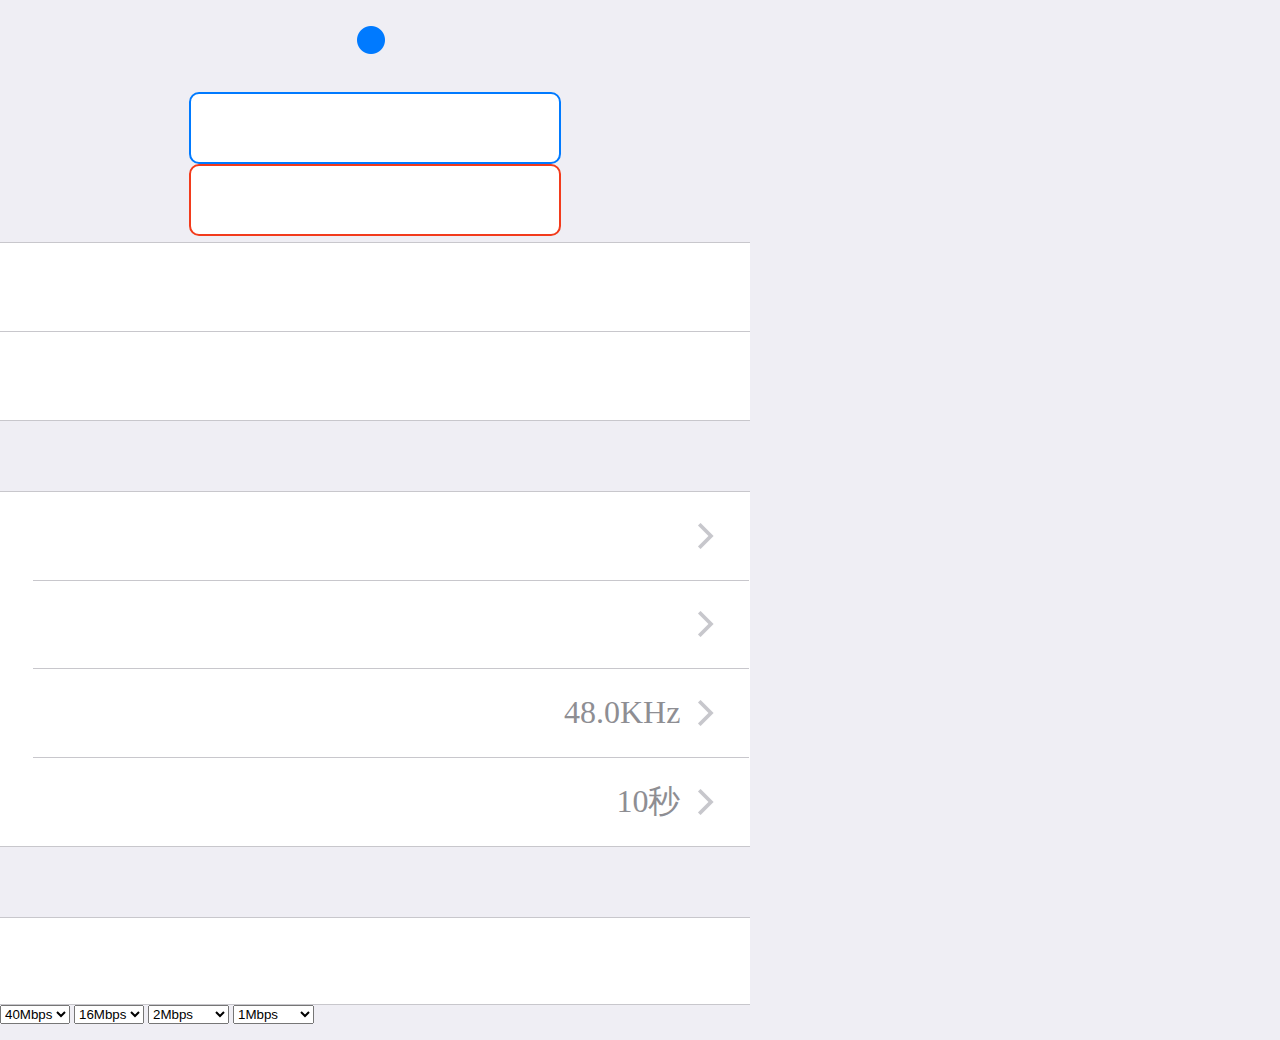
==== commit a51f3de0: "スマフォUIの音声サンプリングレートの単位表記をKHzに修正" ====
--- a/app/src/main/assets/index_sp.html
+++ b/app/src/main/assets/index_sp.html
@@ -590,7 +590,7 @@
               <label id="audio_sampling_rate_label" class="i18n_AUDIO_SAMPLING_RATE settings_item_label"></label>
             </td>
             <td id="audio_sampling_rate_table_head_2">
-              <label id="audio_sampling_rate_value" class="settings_value">48.0Khz</label>
+              <label id="audio_sampling_rate_value" class="settings_value">48.0KHz</label>
             </td>
             <td id="audio_sampling_rate_table_head_3">
               <img src="img/102.png" class="arrow_icon">
@@ -649,7 +649,7 @@
       </select>
       <select id="audio_sampling_rate_text" name="audio_sampling_rate" hidden>
         <option value="44100">44.1KHz</option>
-        <option value="48000">48.0Khz</option>
+        <option value="48000">48.0KHz</option>
       </select>
       <select id="no_operation_timeout_minute_text" name="no_operation_timeout_minute" hidden>
         <option value="3" class="i18n_add_MINUTE">3</option>
@@ -832,7 +832,7 @@
           <table id="slide_audio_sampling_rate_table" class="settings_table">
             <tr class="bottom_border" onclick="selectAudioSamplingRate('44100')">
               <td id="slide_audio_sampling_rate_table_head_1">
-                <label id="slide_audio_sampling_rate_44100" class="settings_item_label">44.1Khz</label>
+                <label id="slide_audio_sampling_rate_44100" class="settings_item_label">44.1KHz</label>
               </td>
               <td class="slide_check">
                 <img id="check_audio_sampling_rate_44100" src="img/101.png" class="check_icon">
@@ -840,7 +840,7 @@
             </tr>
             <tr class="bottom_border" onclick="selectAudioSamplingRate('48000')">
               <td>
-                <label id="slide_audio_sampling_rate_48000" class="settings_item_label">48.0Khz</label>
+                <label id="slide_audio_sampling_rate_48000" class="settings_item_label">48.0KHz</label>
               </td>
               <td>
                 <img id="check_audio_sampling_rate_48000" src="img/101.png" class="check_icon">
